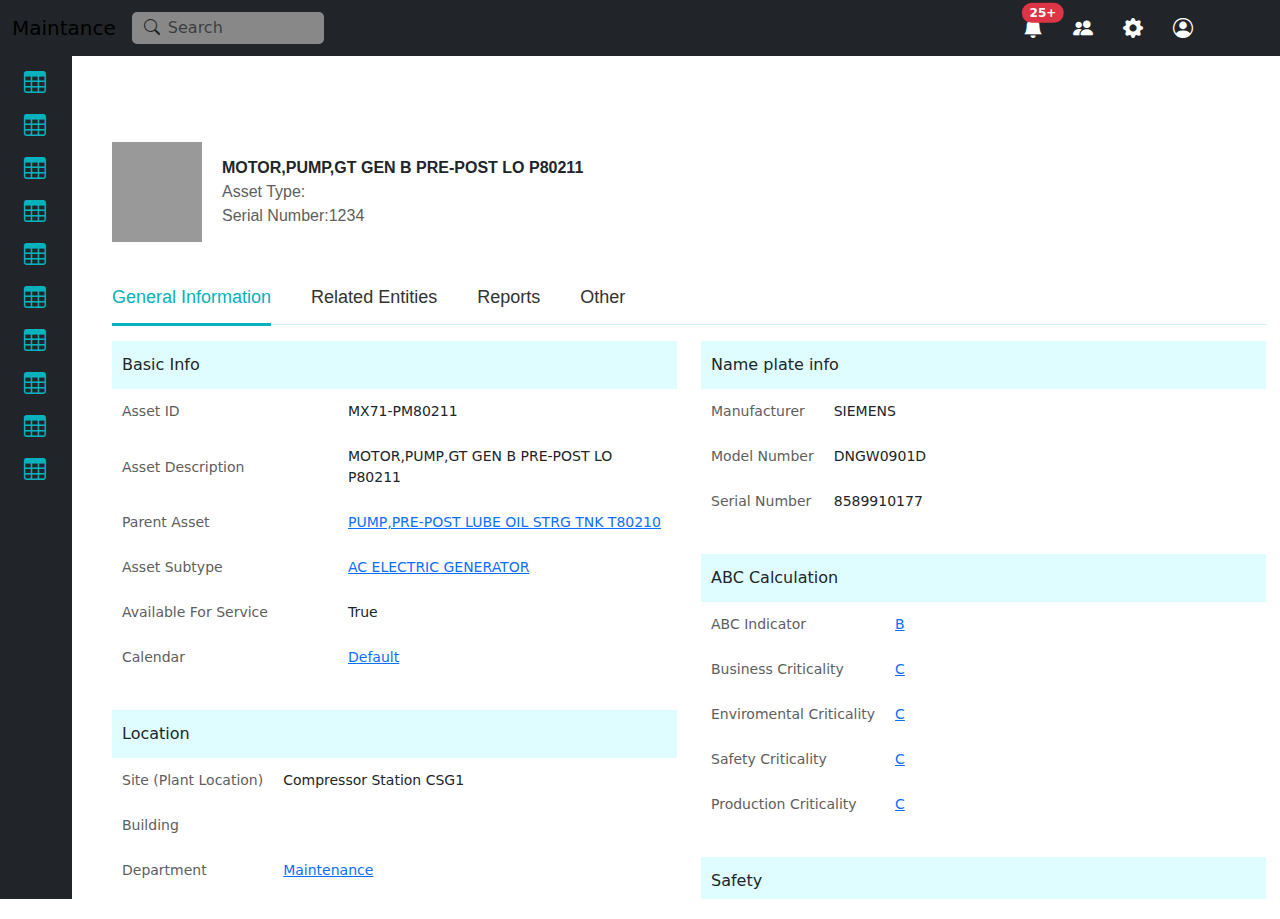
==== asset-detail.html @ 3fa6dbc5 "upload" ====
<!DOCTYPE html>
<html lang="en">

<head>
    <meta charset="UTF-8">
    <meta name="viewport" content="width=device-width, initial-scale=1.0">
    <title>Document</title>
    <link href="https://cdn.jsdelivr.net/npm/bootstrap@5.3.1/dist/css/bootstrap.min.css" rel="stylesheet"
        integrity="sha384-4bw+/aepP/YC94hEpVNVgiZdgIC5+VKNBQNGCHeKRQN+PtmoHDEXuppvnDJzQIu9" crossorigin="anonymous">
    <link rel="stylesheet" href="https://cdnjs.cloudflare.com/ajax/libs/twitter-bootstrap/5.3.0/css/bootstrap.min.css">
    <link rel="stylesheet" href="https://cdn.datatables.net/1.13.6/css/dataTables.bootstrap5.min.css">
    <link rel="stylesheet" href="https://cdn.jsdelivr.net/npm/bootstrap-icons@1.11.0/font/bootstrap-icons.css">
    <link rel="stylesheet" href="./css/style.css">
</head>

<body>
    <section id="topBar" class="topBar">
        <nav class="navbar navbar-expand-lg" style="background-color: #212529;">
            <div class="container-fluid">
                <a class="navbar-brand" href="/dashboard.html">Maintance</a>
                <button class="navbar-toggler" type="button" data-bs-toggle="collapse"
                    data-bs-target="#navbarSupportedContent" aria-controls="navbarSupportedContent"
                    aria-expanded="false" aria-label="Toggle navigation">
                    <span class="navbar-toggler-icon"></span>
                </button>
                <div class="collapse navbar-collapse" id="navbarSupportedContent">
                    <ul class="navbar-nav me-auto mb-2 mb-lg-0">
                        
                        <form class="searchForm" role="search">
                            <i class="bi bi-search"></i>
                            <input class="form-control me-2" type="search" placeholder="Search" aria-label="Search">
                        </form>
                    </ul>

                    <div class="d-flex user__menu">
                        <li class="nav-item dropdown">
                            <a class="nav-link dropdown" href="#" role="button" data-bs-toggle="dropdown"
                                aria-expanded="false">
                                <i class="bi bi-bell-fill"></i><span
                                    class="position-absolute top-0 start-100 translate-middle badge rounded-pill bg-danger">
                                    25+
                                    <span class="visually-hidden">unread messages</span>
                                </span>
                            </a>
                            <ul class="dropdown-menu">
                                <li><a class="dropdown-item" href="#">Action</a></li>
                                <li><a class="dropdown-item" href="#">action</a></li>
                                <li>
                                    <hr class="dropdown-divider">
                                </li>
                                <li><a class="dropdown-item" href="#">else here</a></li>
                            </ul>
                        </li>
                        <li class="nav-item dropdown">
                            <a class="nav-link dropdown" href="#" role="button" data-bs-toggle="dropdown"
                                aria-expanded="false">
                                <i class="bi bi-people-fill"></i>
                            </a>
                            <ul class="dropdown-menu">
                                <li><a class="dropdown-item" href="#">Action</a></li>
                                <li><a class="dropdown-item" href="#">action</a></li>
                                <li>
                                    <hr class="dropdown-divider">
                                </li>
                                <li><a class="dropdown-item" href="#">else here</a></li>
                            </ul>
                        </li>
                        <li class="nav-item dropdown">
                            <a class="nav-link dropdown" href="#" role="button" data-bs-toggle="dropdown"
                                aria-expanded="false">
                                <i class="bi bi-gear-fill"></i>
                            </a>
                            <ul class="dropdown-menu">
                                <li><a class="dropdown-item" href="#">Action</a></li>
                                <li><a class="dropdown-item" href="#">action</a></li>
                                <li>
                                    <hr class="dropdown-divider">
                                </li>
                                <li><a class="dropdown-item" href="#">else here</a></li>
                            </ul>
                        </li>
                        <li class="nav-item dropdown">
                            <a class="nav-link dropdown" href="#" role="button" data-bs-toggle="dropdown"
                                aria-expanded="false">
                                <i class="bi bi-person-circle"></i>
                            </a>
                            <ul class="dropdown-menu">
                                <li><a class="dropdown-item" href="#">Edit Profile</a></li>
                                <li><a class="dropdown-item" href="#">View Profile</a></li>
                                <li>
                                    <hr class="dropdown-divider">
                                </li>
                                <li><a class="dropdown-item" href="/index.html">LogOut</a></li>
                            </ul>
                        </li>
                    </div>
                </div>
            </div>
        </nav>
    </section>

    <section id="sideBar" class="sideBar" onmouseenter="expandSidebar()" onmouseleave="collapseSidebar()">
        <ul class="nav flex-column">
            <li class="nav-item">
                <i class="bi bi-table"></i>
                <a class="nav-link active" aria-current="page" href="/dashboard.html">Dashboard</a>
            </li>
            <li class="nav-item">
                <i class="bi bi-table"></i>
                <a class="nav-link" href="/assets.html">Assets</a>
            </li>
            <li class="nav-item">
                <i class="bi bi-table"></i>
                <a class="nav-link" href="#">Link</a>
            </li>
            <li class="nav-item">
                <i class="bi bi-table"></i>
                <a class="nav-link" href="#">Link</a>
            </li>
            <li class="nav-item">
                <i class="bi bi-table"></i>
                <a class="nav-link" href="#">Link</a>
            </li>
            <li class="nav-item">
                <i class="bi bi-table"></i>
                <a class="nav-link" href="#">Link</a>
            </li>
            <li class="nav-item">
                <i class="bi bi-table"></i>
                <a class="nav-link" href="#">Link</a>
            </li>
            <li class="nav-item">
                <i class="bi bi-table"></i>
                <a class="nav-link" href="#">Link</a>
            </li>
            <li class="nav-item">
                <i class="bi bi-table"></i>
                <a class="nav-link" href="#">Link</a>
            </li>
            <li class="nav-item">
                <i class="bi bi-table"></i>
                <a class="nav-link disabled" aria-disabled="true">Disabled</a>
            </li>
        </ul>
    </section>

    <section id="content" class="content__body">
        <div class="container-fluid datails">
            <div class="breadcrumb__container">
                <nav aria-label="breadcrumb">
                    <ol class="breadcrumb" id="breadcrumbs"></ol>
                </nav>
            </div>
    
            <div class="item__detail__header">
                <div class="row">
                    <div class="item__Info">
                        <div class="item__img">
                            <img src="" alt="">
                        </div>
                        <div class="item__description__info">
                            <div class="assets__description">
                                <div class="label__widget">MOTOR,PUMP,GT GEN B PRE-POST LO P80211</div>
                            </div>
                            <div class="assets__assettype">
                                <span class="subtitle__label">Asset Type:</span>
                                <div class="subtitle__value">
                                    <div class="label__widget"></div>
                                </div>
                            </div>
                            <div class="assets__serialnumber">
                                <span class="number-label">Serial Number:</span>
                                <div class="number__value">
                                    <div class="label-widget">1234</div>
                                </div>
                            </div>
                        </div>
                    </div>
                </div>
            </div>
    
            <div class="details__menu">
                <ul class="nav nav-pills mb-3">
                    <li><a class="nav-link active" data-bs-toggle="pill" href="#GeneralInformation">General Information</a></li>
                    <li><a class="nav-link" data-bs-toggle="pill" href="#RelatedEntities">Related Entities</a></li>
                    <li><a class="nav-link" data-bs-toggle="pill" href="#Reports">Reports</a></li>
                    <li><a class="nav-link" data-bs-toggle="pill" href="#Other">Other</a></li>
                </ul>
    
    
                <div class="tab-content">
                    <div class="tab-pane fade show active" id="GeneralInformation">
                        <div class="row generalInfo__container">
                            <div class="col-sm-6">
                                <div class="item__title">Basic Info</div>
                                <table class="generalInfo__table">
                                    <tbody>
                                        <tr class="aasset__ID">
                                            <td class="only-label">Asset ID</td>
                                            <td class="only-value">
                                                <div class="label-widget">MX71-PM80211</div>
                                            </td>
                                        </tr>
                                        <tr class="asset-Description">
                                            <td class="only-label">Asset Description</td>
                                            <td class="only-value">
                                                <div class="label-widget">MOTOR,PUMP,GT GEN B PRE-POST LO P80211</div>
                                            </td>
                                        </tr>
                                        <tr class="parent-asset">
                                            <td class="only-label">Parent Asset</td>
                                            <td class="only-value">
                                                <a href="#" class="link-item" query="[object Object]">
                                                    <div class="label-widget">PUMP,PRE-POST LUBE OIL STRG TNK T80210
                                                    </div>
                                                </a>
                                            </td>
                                        </tr>
                                        <tr class="asset-subtype">
                                            <td class="only-label">Asset Subtype</td>
                                            <td class="only-value">
                                                <a href="#" class="link-item" query="[object Object]">
                                                    <div class="label-widget">AC ELECTRIC GENERATOR</div>
                                                </a>
                                            </td>
                                        </tr>
                                        <tr class="Available__For__Service">
                                            <td class="only-label">Available For Service</td>
                                            <td class="only-value">
                                                <div class="label-widget">True</div>
                                            </td>
                                        </tr>
                                        <tr class="Calendar">
                                            <td class="only-label">Calendar</td>
                                            <td class="only-value">
                                                <a class="x-link-calendar" href="#">
                                                    <div class="label-widget">Default</div>
                                                </a>
                                            </td>
                                        </tr>
                                    </tbody>
                                </table>
    
                                <div class="item__title">Location</div>
                                <table class="generalInfo__table">
                                    <tbody>
                                        <tr class="plant-Location">
                                            <td class="only-label">Site (Plant Location)</td>
                                            <td class="only-value">
                                                <div class="label-widget">Compressor Station CSG1</div>
                                            </td>
                                        </tr>
                                        <tr class="Building">
                                            <td class="only-label">Building</td>
                                            <td class="only-value">
                                                <div class="label-widget empty-label"></div>
                                            </td>
                                        </tr>
                                        <tr class="Department">
                                            <td class="only-label">Department</td>
                                            <td class="only-value">
                                                <a href="#" class="link-item" query="[object Object]">
                                                    <div class="label-widget">Maintenance</div>
                                                </a>
                                            </td>
                                        </tr>
                                        <tr class="Cost-Center">
                                            <td class="only-label">Cost Center</td>
                                            <td class="only-value">
                                                <div class="label-widget">10SCPOG071</div>
                                            </td>
                                        </tr>
                                    </tbody>
                                </table>
                            </div>
    
                            <div class="col-sm-6">
                                <div class="item__title">Name plate info</div>
                                <table class="generalInfo__table">
                                    <tbody>
                                        <tr class="Manufacturer">
                                            <td class="only-label">Manufacturer</td>
                                            <td class="only-value">
                                                <div class="label-widget">SIEMENS</div>
                                            </td>
                                        </tr>
                                        <tr class="Model-Number">
                                            <td class="only-label">Model Number</td>
                                            <td class="only-value">
                                                <div class="label-widget">DNGW0901D</div>
                                            </td>
                                        </tr>
                                        <tr class="Serial-Number">
                                            <td class="only-label">Serial Number</td>
                                            <td class="only-value">
                                                <div class="label-widget">8589910177</div>
                                            </td>
                                        </tr>
                                    </tbody>
                                </table>
    
                                <div class="item__title">ABC Calculation</div>
                                <table class="generalInfo__table">
                                    <tbody>
                                        <tr class="ABC-Indicator">
                                            <td class="only-label">ABC Indicator</td>
                                            <td class="only-value"><a href="#" class="link-item" query="[object Object]">
                                                    <div class="label-widget">B</div>
                                                </a>
                                            </td>
                                        </tr>
                                        <tr class="Business-Criticality">
                                            <td class="only-label">Business Criticality</td>
                                            <td class="only-value"><a href="#" class="link-item" query="[object Object]">
                                                    <div class="label-widget">C</div>
                                                </a>
                                            </td>
                                        </tr>
                                        <tr class="Enviromental-Criticality">
                                            <td class="only-label">Enviromental Criticality
                                            </td>
                                            <td class="only-value"><a href="#" class="link-item" query="[object Object]">
                                                    <div class="label-widget">C</div>
                                                </a>
                                            </td>
                                        </tr>
                                        <tr class="Safety-Criticality">
                                            <td class="only-label">Safety Criticality</td>
                                            <td class="only-value"><a href="#" class="link-item" query="[object Object]">
                                                    <div class="label-widget">C</div>
                                                </a>
                                            </td>
                                        </tr>
                                        <tr class="Production-Criticality">
                                            <td class="only-label">Production Criticality
                                            </td>
                                            <td class="only-value"><a href="#" class="link-item" query="[object Object]">
                                                    <div class="label-widget">C</div>
                                                </a>
                                            </td>
                                        </tr>
                                    </tbody>
                                </table>
    
                                <div class="item__title">Safety</div>
                                <table class="generalInfo__table">
                                    <tbody>
                                        <tr class="SRD-flag">
                                            <td class="only-label">SRD flag</td>
                                            <td class="only-value">
                                                <a href="#" class="link-item" query="[object Object]">
                                                    <div class="label-widget">No</div>
                                                </a>
                                            </td>
                                        </tr>
                                        <tr class="Safety-Critical Equipment">
                                            <td class="only-label">Safety Critical Equipment
                                            </td>
                                            <td class="only-value">
                                                <a href="#" class="link-item" query="[object Object]">
                                                    <div class="label-widget">No</div>
                                                </a>
                                            </td>
                                        </tr>
                                        <tr class="EX/ATEX">
                                            <td class="only-label">EX/ATEX</td>
                                            <td class="only-value">
                                                <a href="#" class="link-item" query="[object Object]">
                                                    <div class="label-widget">Yes</div>
                                                </a>
                                            </td>
                                        </tr>
                                    </tbody>
                                </table>
                            </div>
                        </div>
                    </div><!-- End GeneralInformation Content -->
    
                    <div class="tab-pane fade show" id="RelatedEntities">
                        <ul class="nav nav-pills2 mb-3">
                            <li><a class="nav-link-sub active" data-bs-toggle="pill" href="#AssetMeters">Asset Meters <span class="badge">25</span></a></li>
                            <li><a class="nav-link-sub" data-bs-toggle="pill" href="#AssetMeterReadings">Asset Meter Readings</a></li>
                            <li><a class="nav-link-sub" data-bs-toggle="pill" href="#AssetParts">Asset Parts<span class="badge">7</span></a></li>
                        </ul>
                    </div><!-- End RelatedEntities Content -->
    
                    <div class="tab-pane fade show" id="Reports">
                        <ul class="nav nav-pills2 mb-3">
                            <li><a class="nav-link-sub active" data-bs-toggle="pill" href="#AllAssetWorkOrders">(Assets) All Asset Work Orders</a></li>
                            <li><a class="nav-link-sub" data-bs-toggle="pill" href="#ScheduledWorkOrders">(Assets) Scheduled Work Orders</a></li>
                            <li><a class="nav-link-sub" data-bs-toggle="pill" href="#AllChildAssets">All Child Assets</a></li>
                        </ul>
                    </div><!-- End Reports Content -->
    
                    <div class="tab-pane fade show" id="Other">
                        <ul class="nav nav-pills2 mb-3">
                            <li><a class="nav-link-sub active" data-bs-toggle="pill" href="#Map">Map</a></li>
                            <li><a class="nav-link-sub active" data-bs-toggle="pill" href="#Documents">Documents</a></li>
                            <li><a class="nav-link-sub active" data-bs-toggle="pill" href="#Comments">Comments<span class="badge">0</span></a></li>
                            <li><a class="nav-link-sub" data-bs-toggle="pill" href="#AuditTrail">Audit Trail</a></li>
                        </ul>
                    </div><!-- End Other Content -->
                </div>
            </div>
        </div>
        
    </section>

    <script src="https://cdn.jsdelivr.net/npm/bootstrap@5.3.1/dist/js/bootstrap.bundle.min.js"
        integrity="sha384-HwwvtgBNo3bZJJLYd8oVXjrBZt8cqVSpeBNS5n7C8IVInixGAoxmnlMuBnhbgrkm"
        crossorigin="anonymous"></script>

    <script src="https://code.jquery.com/jquery-3.7.0.js"></script>
    <script src="https://cdn.datatables.net/1.13.6/js/jquery.dataTables.min.js"></script>
    <script src="https://cdn.datatables.net/1.13.6/js/dataTables.bootstrap5.min.js"></script>
    <script src="https://cdn.datatables.net/scroller/2.0.6/js/dataTables.scroller.min.js"></script>
    <!-- <script src="./js/dataFill.js"></script> -->
    <script src="./js/app.js"></script>
</body>

</html>
---- css/style.css ----
html,
body {
  padding: 0;
  margin: 0;
  height: 100vh;
  overflow-y: hidden; }

.breadcrumb__container {
  height: 36px;
  background: #fff;
  position: sticky;
  top: 0;
  z-index: 1; }

.breadcrumb-item.active {
  color: #06b2bb; }

.sideBar {
  width: 280px;
  height: calc(100vh - 57px);
  background-color: #212529;
  position: fixed;
  top: 56px;
  left: 0;
  bottom: 0;
  z-index: 99; }
  .sideBar:not(.show) {
    width: 4.5rem;
    overflow: hidden;
    transition: width 0.3s ease; }
    .sideBar:not(.show) .bi {
      margin-top: 10px; }
    .sideBar:not(.show) .nav-link {
      display: none; }
  .sideBar .nav .nav-item {
    display: flex;
    align-items: center; }
    .sideBar .nav .nav-item .bi {
      font-size: 22px;
      color: #06b2bb;
      margin-left: 1.5rem; }
    .sideBar .nav .nav-item .nav-link {
      color: #fff;
      font-size: 20px; }

.content__body {
  margin-left: 5rem;
  margin-top: 56px;
  padding: 20px 2px 20px 20px; }

.datails {
  max-height: calc(100vh - 57px - 20px);
  overflow-x: auto;
  overflow-y: auto; }

.table__container {
  max-width: calc(100vw - 5rem);
  max-height: calc(100vh - 57px - 90px);
  overflow-x: auto;
  overflow-y: auto; }
  .table__container .header__title,
  .table__container .header__filter {
    position: sticky;
    top: 0;
    z-index: 1; }

#assets tr {
  background: #fff; }
  #assets tr:hover {
    background: #888; }

#topBar {
  position: fixed;
  top: 0;
  left: 0;
  right: 0;
  z-index: 999; }

.item__detail__header {
  display: flex;
  margin: 30px 0;
  font-family: "Source Sans Pro", sans-serif; }
  .item__detail__header .item__Info {
    display: flex;
    align-items: center; }
    .item__detail__header .item__Info .item__img {
      width: 90px;
      height: 100px;
      background-color: #999; }
  .item__detail__header .item__description__info {
    margin-left: 20px; }
    .item__detail__header .item__description__info .assets__description {
      font-weight: 800; }
    .item__detail__header .item__description__info .assets__assettype {
      color: #5e5e5e; }
    .item__detail__header .item__description__info .assets__serialnumber {
      display: flex;
      color: #5e5e5e; }

.details__menu .nav-pills {
  border-bottom: 1px solid rgba(6, 178, 187, 0.2); }
.details__menu .nav-pills li + li {
  margin-left: 40px; }
.details__menu .nav-pills2 li + li {
  margin-left: 80px; }
.details__menu .nav-link {
  background: none;
  font-size: 18px;
  font-weight: 400;
  color: #333333;
  padding: 12px 0;
  margin-bottom: -2px;
  border-radius: 0;
  font-family: "Poppins", sans-serif; }
.details__menu .nav-link.active {
  color: #06b2bb;
  background: none;
  border-bottom: 3px solid #06b2bb; }
.details__menu .nav-pills2 {
  margin-left: 70px; }
  .details__menu .nav-pills2 .nav-link-sub {
    text-decoration: none;
    background: none;
    font-size: 16px;
    font-weight: 400;
    color: #5e5e5e;
    padding: 12px 0;
    border-radius: 0;
    font-family: "Poppins", sans-serif; }
    .details__menu .nav-pills2 .nav-link-sub .badge {
      margin-left: 5px;
      background-color: #06b2bb; }
.details__menu .generalInfo__container {
  outline: none !important; }
  .details__menu .generalInfo__container .item__title {
    background: #dffdff;
    padding: 12px 10px;
    font-size: 16px; }
  .details__menu .generalInfo__container .generalInfo__table {
    outline: none !important;
    margin-bottom: 30px; }
    .details__menu .generalInfo__container .generalInfo__table td {
      padding: 12px 10px;
      font-size: 14px; }
    .details__menu .generalInfo__container .generalInfo__table .only-label {
      width: 40%;
      color: #5e5e5e; }

.searchForm {
  display: flex;
  align-items: center;
  width: 200px; }
  .searchForm .bi {
    font-size: 16px;
    background: #888888;
    padding: 4px 0 4px 12px;
    font-weight: 400px;
    color: #212529;
    border-radius: 5px 0px 0px 5px;
    border: none; }
  .searchForm .form-control {
    padding: 4px 12px 4px 8px;
    background-clip: none;
    background: #888888;
    border-radius: 0 5px 5px 0;
    border: none;
    outline: none;
    box-shadow: none; }

.user__menu {
  list-style: none;
  text-decoration: none;
  margin-right: 75px;
  color: #fff; }
  .user__menu .bi {
    font-size: 20px;
    margin-left: 30px; }
  .user__menu::before {
    display: inline-block;
    font-family: bootstrap-icons !important;
    font-style: normal;
    font-weight: normal !important;
    font-variant: normal;
    text-transform: none;
    line-height: 1;
    vertical-align: -0.125em;
    -webkit-font-smoothing: antialiased;
    -moz-osx-font-smoothing: grayscale; }

/*# sourceMappingURL=style.css.map */
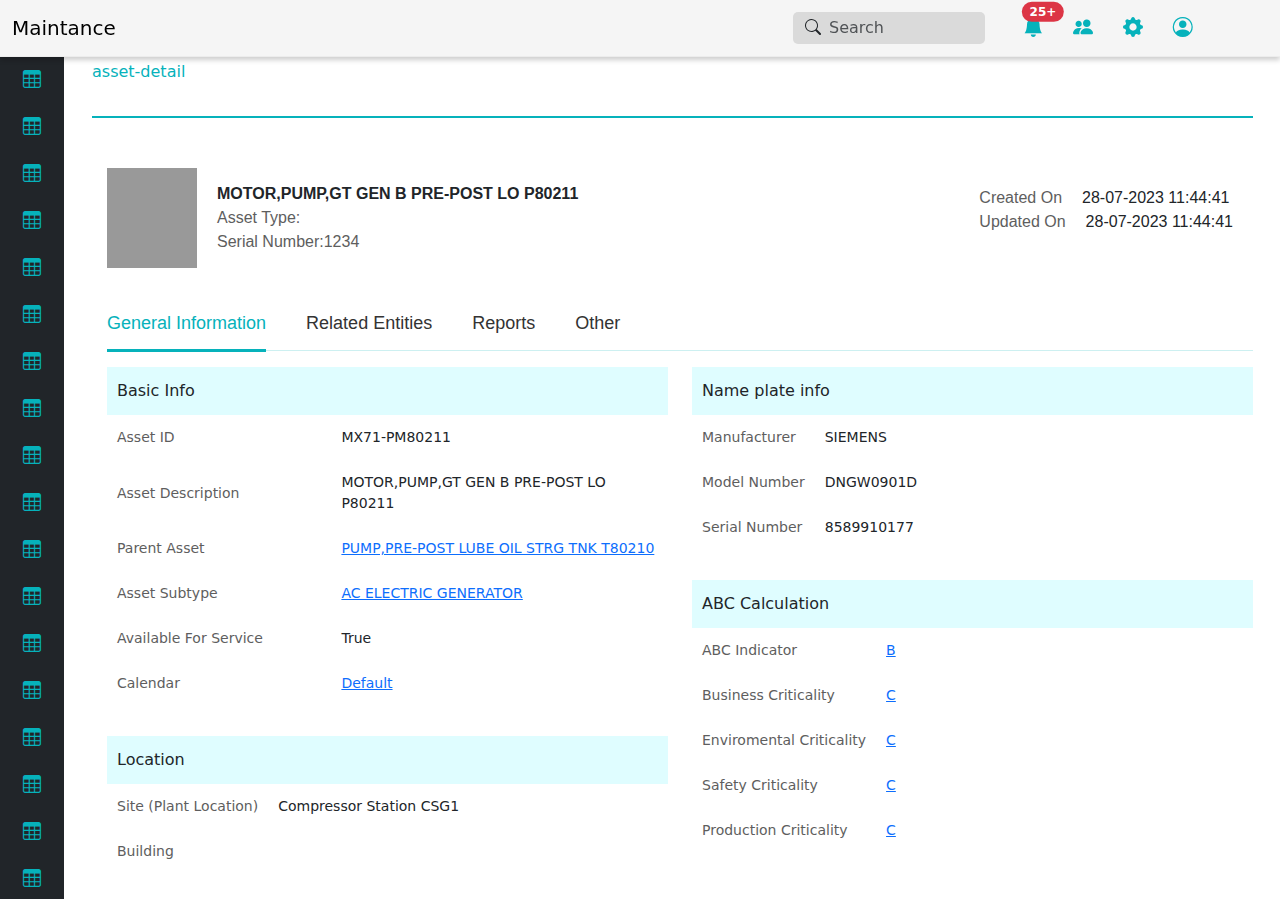
==== commit 514f9f8a: "update 01" ====
--- a/asset-detail.html
+++ b/asset-detail.html
@@ -15,7 +15,7 @@
 
 <body>
     <section id="topBar" class="topBar">
-        <nav class="navbar navbar-expand-lg" style="background-color: #212529;">
+        <nav class="navbar navbar-expand-lg" >
             <div class="container-fluid">
                 <a class="navbar-brand" href="/dashboard.html">Maintance</a>
                 <button class="navbar-toggler" type="button" data-bs-toggle="collapse"
@@ -26,13 +26,15 @@
                 <div class="collapse navbar-collapse" id="navbarSupportedContent">
                     <ul class="navbar-nav me-auto mb-2 mb-lg-0">
                         
-                        <form class="searchForm" role="search">
-                            <i class="bi bi-search"></i>
-                            <input class="form-control me-2" type="search" placeholder="Search" aria-label="Search">
-                        </form>
                     </ul>
 
                     <div class="d-flex user__menu">
+                        <li>
+                            <form class="searchForm" role="search">
+                                <i class="bi-search"></i>
+                                <input class="form-control me-2" type="search" placeholder="Search" aria-label="Search">
+                            </form>
+                        </li>
                         <li class="nav-item dropdown">
                             <a class="nav-link dropdown" href="#" role="button" data-bs-toggle="dropdown"
                                 aria-expanded="false">
@@ -107,39 +109,75 @@
             </li>
             <li class="nav-item">
                 <i class="bi bi-table"></i>
+                <a class="nav-link" href="#">Reports</a>
+            </li>
+            <li class="nav-item">
+                <i class="bi bi-table"></i>
+                <a class="nav-link" href="#">Sheduler</a>
+            </li>
+            <li class="nav-item">
+                <i class="bi bi-table"></i>
+                <a class="nav-link" href="#">Aproval Groups</a>
+            </li>
+            <li class="nav-item">
+                <i class="bi bi-table"></i>
                 <a class="nav-link" href="/assets.html">Assets</a>
             </li>
             <li class="nav-item">
                 <i class="bi bi-table"></i>
-                <a class="nav-link" href="#">Link</a>
-            </li>
-            <li class="nav-item">
-                <i class="bi bi-table"></i>
-                <a class="nav-link" href="#">Link</a>
-            </li>
-            <li class="nav-item">
-                <i class="bi bi-table"></i>
-                <a class="nav-link" href="#">Link</a>
-            </li>
-            <li class="nav-item">
-                <i class="bi bi-table"></i>
-                <a class="nav-link" href="#">Link</a>
-            </li>
-            <li class="nav-item">
-                <i class="bi bi-table"></i>
-                <a class="nav-link" href="#">Link</a>
-            </li>
-            <li class="nav-item">
-                <i class="bi bi-table"></i>
-                <a class="nav-link" href="#">Link</a>
-            </li>
-            <li class="nav-item">
-                <i class="bi bi-table"></i>
-                <a class="nav-link" href="#">Link</a>
-            </li>
-            <li class="nav-item">
-                <i class="bi bi-table"></i>
-                <a class="nav-link disabled" aria-disabled="true">Disabled</a>
+                <a class="nav-link" href="#">Assigments</a>
+            </li>
+            <li class="nav-item">
+                <i class="bi bi-table"></i>
+                <a class="nav-link" href="#">Contacts</a>
+            </li>
+            <li class="nav-item">
+                <i class="bi bi-table"></i>
+                <a class="nav-link" href="#">Interactive Plans</a>
+            </li>
+            <li class="nav-item">
+                <i class="bi bi-table"></i>
+                <a class="nav-link" href="#">PR Requisitions</a>
+            </li>
+            <li class="nav-item">
+                <i class="bi bi-table"></i>
+                <a class="nav-link" href="#">Parts</a>
+            </li>
+            <li class="nav-item">
+                <i class="bi bi-table"></i>
+                <a class="nav-link" href="/assets.html">Projects</a>
+            </li>
+            <li class="nav-item">
+                <i class="bi bi-table"></i>
+                <a class="nav-link" href="/assets.html">Po Purchase Orders</a>
+            </li>
+            <li class="nav-item">
+                <i class="bi bi-table"></i>
+                <a class="nav-link" href="/assets.html">Shipping Addresses</a>
+            </li>
+            <li class="nav-item">
+                <i class="bi bi-table"></i>
+                <a class="nav-link" href="/assets.html">PM Plans</a>
+            </li>
+            <li class="nav-item">
+                <i class="bi bi-table"></i>
+                <a class="nav-link" href="/assets.html">Supplier</a>
+            </li>
+            <li class="nav-item">
+                <i class="bi bi-table"></i>
+                <a class="nav-link" href="/assets.html">Tax Rates</a>
+            </li>
+            <li class="nav-item">
+                <i class="bi bi-table"></i>
+                <a class="nav-link" href="/assets.html">Work Orders</a>
+            </li>
+            <li class="nav-item">
+                <i class="bi bi-table"></i>
+                <a class="nav-link" href="/assets.html">Work Order Requests</a>
+            </li>
+            <li class="nav-item">
+                <i class="bi bi-table"></i>
+                <a class="nav-link" href="/library.html">Task Library</a>
             </li>
         </ul>
     </section>
@@ -151,259 +189,304 @@
                     <ol class="breadcrumb" id="breadcrumbs"></ol>
                 </nav>
             </div>
-    
-            <div class="item__detail__header">
-                <div class="row">
-                    <div class="item__Info">
-                        <div class="item__img">
-                            <img src="" alt="">
-                        </div>
-                        <div class="item__description__info">
-                            <div class="assets__description">
-                                <div class="label__widget">MOTOR,PUMP,GT GEN B PRE-POST LO P80211</div>
-                            </div>
-                            <div class="assets__assettype">
-                                <span class="subtitle__label">Asset Type:</span>
-                                <div class="subtitle__value">
-                                    <div class="label__widget"></div>
+
+            <div class="list__container">
+                <div class="datails__container">
+                    <div class="item__detail__header">
+                            <div class="item__Info">
+                                <div class="item__description__info">
+                                    <div class="item__img">
+                                        <img src="" alt="">
+                                    </div>
+                                    <div class="item__description__title">
+                                        <div class="assets__description">
+                                            <div class="label__widget">MOTOR,PUMP,GT GEN B PRE-POST LO P80211</div>
+                                        </div>
+                                        <div class="assets__assettype">
+                                            <span class="subtitle__label">Asset Type:</span>
+                                            <div class="subtitle__value">
+                                                <div class="label__widget"></div>
+                                            </div>
+                                        </div>
+                                        <div class="assets__serialnumber">
+                                            <span class="number-label">Serial Number:</span>
+                                            <div class="number__value">
+                                                <div class="label-widget">1234</div>
+                                            </div>
+                                        </div>
+                                    </div>
+                                </div>
+                                <div class="item__Date">
+                                    <ul class="item__Date__list">
+                                        <li class="createdOn">
+                                            <div class="txt__label">Created On</div>
+                                            <div class="txt__value">
+                                                <div class="created__Date">
+                                                    28-07-2023 11:44:41
+                                                </div>
+                                            </div>
+                                        </li>
+                                        <li class="updatedOn">
+                                            <div class="txt__label">Updated On</div>
+                                            <div class="txt__value">
+                                                <div class="created__Date">
+                                                    28-07-2023 11:44:41
+                                                </div>
+                                            </div>
+                                        </li>
+                                    </ul>
                                 </div>
                             </div>
-                            <div class="assets__serialnumber">
-                                <span class="number-label">Serial Number:</span>
-                                <div class="number__value">
-                                    <div class="label-widget">1234</div>
+                        
+                    </div>
+
+                    <div class="details__menu">
+                        <ul class="nav nav-pills mb-3">
+                            <li><a class="nav-link active" data-bs-toggle="pill" href="#GeneralInformation">General
+                                    Information</a></li>
+                            <li><a class="nav-link" data-bs-toggle="pill" href="#RelatedEntities">Related Entities</a>
+                            </li>
+                            <li><a class="nav-link" data-bs-toggle="pill" href="#Reports">Reports</a></li>
+                            <li><a class="nav-link" data-bs-toggle="pill" href="#Other">Other</a></li>
+                        </ul>
+
+
+                        <div class="tab-content">
+                            <div class="tab-pane fade show active" id="GeneralInformation">
+                                <div class="row generalInfo__container">
+                                    <div class="col-sm-6">
+                                        <div class="item__title">Basic Info</div>
+                                        <table class="generalInfo__table">
+                                            <tbody>
+                                                <tr class="aasset__ID">
+                                                    <td class="only-label">Asset ID</td>
+                                                    <td class="only-value">
+                                                        <div class="label-widget">MX71-PM80211</div>
+                                                    </td>
+                                                </tr>
+                                                <tr class="asset-Description">
+                                                    <td class="only-label">Asset Description</td>
+                                                    <td class="only-value">
+                                                        <div class="label-widget">MOTOR,PUMP,GT GEN B PRE-POST LO P80211
+                                                        </div>
+                                                    </td>
+                                                </tr>
+                                                <tr class="parent-asset">
+                                                    <td class="only-label">Parent Asset</td>
+                                                    <td class="only-value">
+                                                        <a href="#" class="link-item" query="[object Object]">
+                                                            <div class="label-widget">PUMP,PRE-POST LUBE OIL STRG TNK
+                                                                T80210
+                                                            </div>
+                                                        </a>
+                                                    </td>
+                                                </tr>
+                                                <tr class="asset-subtype">
+                                                    <td class="only-label">Asset Subtype</td>
+                                                    <td class="only-value">
+                                                        <a href="#" class="link-item" query="[object Object]">
+                                                            <div class="label-widget">AC ELECTRIC GENERATOR</div>
+                                                        </a>
+                                                    </td>
+                                                </tr>
+                                                <tr class="Available__For__Service">
+                                                    <td class="only-label">Available For Service</td>
+                                                    <td class="only-value">
+                                                        <div class="label-widget">True</div>
+                                                    </td>
+                                                </tr>
+                                                <tr class="Calendar">
+                                                    <td class="only-label">Calendar</td>
+                                                    <td class="only-value">
+                                                        <a class="x-link-calendar" href="#">
+                                                            <div class="label-widget">Default</div>
+                                                        </a>
+                                                    </td>
+                                                </tr>
+                                            </tbody>
+                                        </table>
+
+                                        <div class="item__title">Location</div>
+                                        <table class="generalInfo__table">
+                                            <tbody>
+                                                <tr class="plant-Location">
+                                                    <td class="only-label">Site (Plant Location)</td>
+                                                    <td class="only-value">
+                                                        <div class="label-widget">Compressor Station CSG1</div>
+                                                    </td>
+                                                </tr>
+                                                <tr class="Building">
+                                                    <td class="only-label">Building</td>
+                                                    <td class="only-value">
+                                                        <div class="label-widget empty-label"></div>
+                                                    </td>
+                                                </tr>
+                                                <tr class="Department">
+                                                    <td class="only-label">Department</td>
+                                                    <td class="only-value">
+                                                        <a href="#" class="link-item" query="[object Object]">
+                                                            <div class="label-widget">Maintenance</div>
+                                                        </a>
+                                                    </td>
+                                                </tr>
+                                                <tr class="Cost-Center">
+                                                    <td class="only-label">Cost Center</td>
+                                                    <td class="only-value">
+                                                        <div class="label-widget">10SCPOG071</div>
+                                                    </td>
+                                                </tr>
+                                            </tbody>
+                                        </table>
+                                    </div>
+
+                                    <div class="col-sm-6">
+                                        <div class="item__title">Name plate info</div>
+                                        <table class="generalInfo__table">
+                                            <tbody>
+                                                <tr class="Manufacturer">
+                                                    <td class="only-label">Manufacturer</td>
+                                                    <td class="only-value">
+                                                        <div class="label-widget">SIEMENS</div>
+                                                    </td>
+                                                </tr>
+                                                <tr class="Model-Number">
+                                                    <td class="only-label">Model Number</td>
+                                                    <td class="only-value">
+                                                        <div class="label-widget">DNGW0901D</div>
+                                                    </td>
+                                                </tr>
+                                                <tr class="Serial-Number">
+                                                    <td class="only-label">Serial Number</td>
+                                                    <td class="only-value">
+                                                        <div class="label-widget">8589910177</div>
+                                                    </td>
+                                                </tr>
+                                            </tbody>
+                                        </table>
+
+                                        <div class="item__title">ABC Calculation</div>
+                                        <table class="generalInfo__table">
+                                            <tbody>
+                                                <tr class="ABC-Indicator">
+                                                    <td class="only-label">ABC Indicator</td>
+                                                    <td class="only-value"><a href="#" class="link-item"
+                                                            query="[object Object]">
+                                                            <div class="label-widget">B</div>
+                                                        </a>
+                                                    </td>
+                                                </tr>
+                                                <tr class="Business-Criticality">
+                                                    <td class="only-label">Business Criticality</td>
+                                                    <td class="only-value"><a href="#" class="link-item"
+                                                            query="[object Object]">
+                                                            <div class="label-widget">C</div>
+                                                        </a>
+                                                    </td>
+                                                </tr>
+                                                <tr class="Enviromental-Criticality">
+                                                    <td class="only-label">Enviromental Criticality
+                                                    </td>
+                                                    <td class="only-value"><a href="#" class="link-item"
+                                                            query="[object Object]">
+                                                            <div class="label-widget">C</div>
+                                                        </a>
+                                                    </td>
+                                                </tr>
+                                                <tr class="Safety-Criticality">
+                                                    <td class="only-label">Safety Criticality</td>
+                                                    <td class="only-value"><a href="#" class="link-item"
+                                                            query="[object Object]">
+                                                            <div class="label-widget">C</div>
+                                                        </a>
+                                                    </td>
+                                                </tr>
+                                                <tr class="Production-Criticality">
+                                                    <td class="only-label">Production Criticality
+                                                    </td>
+                                                    <td class="only-value"><a href="#" class="link-item"
+                                                            query="[object Object]">
+                                                            <div class="label-widget">C</div>
+                                                        </a>
+                                                    </td>
+                                                </tr>
+                                            </tbody>
+                                        </table>
+
+                                        <div class="item__title">Safety</div>
+                                        <table class="generalInfo__table">
+                                            <tbody>
+                                                <tr class="SRD-flag">
+                                                    <td class="only-label">SRD flag</td>
+                                                    <td class="only-value">
+                                                        <a href="#" class="link-item" query="[object Object]">
+                                                            <div class="label-widget">No</div>
+                                                        </a>
+                                                    </td>
+                                                </tr>
+                                                <tr class="Safety-Critical Equipment">
+                                                    <td class="only-label">Safety Critical Equipment
+                                                    </td>
+                                                    <td class="only-value">
+                                                        <a href="#" class="link-item" query="[object Object]">
+                                                            <div class="label-widget">No</div>
+                                                        </a>
+                                                    </td>
+                                                </tr>
+                                                <tr class="EX/ATEX">
+                                                    <td class="only-label">EX/ATEX</td>
+                                                    <td class="only-value">
+                                                        <a href="#" class="link-item" query="[object Object]">
+                                                            <div class="label-widget">Yes</div>
+                                                        </a>
+                                                    </td>
+                                                </tr>
+                                            </tbody>
+                                        </table>
+                                    </div>
                                 </div>
-                            </div>
+                            </div><!-- End GeneralInformation Content -->
+
+                            <div class="tab-pane fade show" id="RelatedEntities">
+                                <ul class="nav nav-pills2 mb-3">
+                                    <li><a class="nav-link-sub active" data-bs-toggle="pill" href="#AssetMeters">Asset
+                                            Meters <span class="badge">25</span></a></li>
+                                    <li><a class="nav-link-sub" data-bs-toggle="pill" href="#AssetMeterReadings">Asset
+                                            Meter Readings</a></li>
+                                    <li><a class="nav-link-sub" data-bs-toggle="pill" href="#AssetParts">Asset
+                                            Parts<span class="badge">7</span></a></li>
+                                </ul>
+                            </div><!-- End RelatedEntities Content -->
+
+                            <div class="tab-pane fade show" id="Reports">
+                                <ul class="nav nav-pills2 mb-3">
+                                    <li><a class="nav-link-sub active" data-bs-toggle="pill"
+                                            href="#AllAssetWorkOrders">(Assets) All Asset Work Orders</a></li>
+                                    <li><a class="nav-link-sub" data-bs-toggle="pill"
+                                            href="#ScheduledWorkOrders">(Assets) Scheduled Work Orders</a></li>
+                                    <li><a class="nav-link-sub" data-bs-toggle="pill" href="#AllChildAssets">All Child
+                                            Assets</a></li>
+                                </ul>
+                            </div><!-- End Reports Content -->
+
+                            <div class="tab-pane fade show" id="Other">
+                                <ul class="nav nav-pills2 mb-3">
+                                    <li><a class="nav-link-sub active" data-bs-toggle="pill" href="#Map">Map</a></li>
+                                    <li><a class="nav-link-sub" data-bs-toggle="pill"
+                                            href="#Documents">Documents</a></li>
+                                    <li><a class="nav-link-sub" data-bs-toggle="pill"
+                                            href="#Comments">Comments<span class="badge">0</span></a></li>
+                                    <li><a class="nav-link-sub" data-bs-toggle="pill" href="#AuditTrail">Audit Trail</a>
+                                    </li>
+                                </ul>
+                            </div><!-- End Other Content -->
                         </div>
                     </div>
                 </div>
+
             </div>
-    
-            <div class="details__menu">
-                <ul class="nav nav-pills mb-3">
-                    <li><a class="nav-link active" data-bs-toggle="pill" href="#GeneralInformation">General Information</a></li>
-                    <li><a class="nav-link" data-bs-toggle="pill" href="#RelatedEntities">Related Entities</a></li>
-                    <li><a class="nav-link" data-bs-toggle="pill" href="#Reports">Reports</a></li>
-                    <li><a class="nav-link" data-bs-toggle="pill" href="#Other">Other</a></li>
-                </ul>
-    
-    
-                <div class="tab-content">
-                    <div class="tab-pane fade show active" id="GeneralInformation">
-                        <div class="row generalInfo__container">
-                            <div class="col-sm-6">
-                                <div class="item__title">Basic Info</div>
-                                <table class="generalInfo__table">
-                                    <tbody>
-                                        <tr class="aasset__ID">
-                                            <td class="only-label">Asset ID</td>
-                                            <td class="only-value">
-                                                <div class="label-widget">MX71-PM80211</div>
-                                            </td>
-                                        </tr>
-                                        <tr class="asset-Description">
-                                            <td class="only-label">Asset Description</td>
-                                            <td class="only-value">
-                                                <div class="label-widget">MOTOR,PUMP,GT GEN B PRE-POST LO P80211</div>
-                                            </td>
-                                        </tr>
-                                        <tr class="parent-asset">
-                                            <td class="only-label">Parent Asset</td>
-                                            <td class="only-value">
-                                                <a href="#" class="link-item" query="[object Object]">
-                                                    <div class="label-widget">PUMP,PRE-POST LUBE OIL STRG TNK T80210
-                                                    </div>
-                                                </a>
-                                            </td>
-                                        </tr>
-                                        <tr class="asset-subtype">
-                                            <td class="only-label">Asset Subtype</td>
-                                            <td class="only-value">
-                                                <a href="#" class="link-item" query="[object Object]">
-                                                    <div class="label-widget">AC ELECTRIC GENERATOR</div>
-                                                </a>
-                                            </td>
-                                        </tr>
-                                        <tr class="Available__For__Service">
-                                            <td class="only-label">Available For Service</td>
-                                            <td class="only-value">
-                                                <div class="label-widget">True</div>
-                                            </td>
-                                        </tr>
-                                        <tr class="Calendar">
-                                            <td class="only-label">Calendar</td>
-                                            <td class="only-value">
-                                                <a class="x-link-calendar" href="#">
-                                                    <div class="label-widget">Default</div>
-                                                </a>
-                                            </td>
-                                        </tr>
-                                    </tbody>
-                                </table>
-    
-                                <div class="item__title">Location</div>
-                                <table class="generalInfo__table">
-                                    <tbody>
-                                        <tr class="plant-Location">
-                                            <td class="only-label">Site (Plant Location)</td>
-                                            <td class="only-value">
-                                                <div class="label-widget">Compressor Station CSG1</div>
-                                            </td>
-                                        </tr>
-                                        <tr class="Building">
-                                            <td class="only-label">Building</td>
-                                            <td class="only-value">
-                                                <div class="label-widget empty-label"></div>
-                                            </td>
-                                        </tr>
-                                        <tr class="Department">
-                                            <td class="only-label">Department</td>
-                                            <td class="only-value">
-                                                <a href="#" class="link-item" query="[object Object]">
-                                                    <div class="label-widget">Maintenance</div>
-                                                </a>
-                                            </td>
-                                        </tr>
-                                        <tr class="Cost-Center">
-                                            <td class="only-label">Cost Center</td>
-                                            <td class="only-value">
-                                                <div class="label-widget">10SCPOG071</div>
-                                            </td>
-                                        </tr>
-                                    </tbody>
-                                </table>
-                            </div>
-    
-                            <div class="col-sm-6">
-                                <div class="item__title">Name plate info</div>
-                                <table class="generalInfo__table">
-                                    <tbody>
-                                        <tr class="Manufacturer">
-                                            <td class="only-label">Manufacturer</td>
-                                            <td class="only-value">
-                                                <div class="label-widget">SIEMENS</div>
-                                            </td>
-                                        </tr>
-                                        <tr class="Model-Number">
-                                            <td class="only-label">Model Number</td>
-                                            <td class="only-value">
-                                                <div class="label-widget">DNGW0901D</div>
-                                            </td>
-                                        </tr>
-                                        <tr class="Serial-Number">
-                                            <td class="only-label">Serial Number</td>
-                                            <td class="only-value">
-                                                <div class="label-widget">8589910177</div>
-                                            </td>
-                                        </tr>
-                                    </tbody>
-                                </table>
-    
-                                <div class="item__title">ABC Calculation</div>
-                                <table class="generalInfo__table">
-                                    <tbody>
-                                        <tr class="ABC-Indicator">
-                                            <td class="only-label">ABC Indicator</td>
-                                            <td class="only-value"><a href="#" class="link-item" query="[object Object]">
-                                                    <div class="label-widget">B</div>
-                                                </a>
-                                            </td>
-                                        </tr>
-                                        <tr class="Business-Criticality">
-                                            <td class="only-label">Business Criticality</td>
-                                            <td class="only-value"><a href="#" class="link-item" query="[object Object]">
-                                                    <div class="label-widget">C</div>
-                                                </a>
-                                            </td>
-                                        </tr>
-                                        <tr class="Enviromental-Criticality">
-                                            <td class="only-label">Enviromental Criticality
-                                            </td>
-                                            <td class="only-value"><a href="#" class="link-item" query="[object Object]">
-                                                    <div class="label-widget">C</div>
-                                                </a>
-                                            </td>
-                                        </tr>
-                                        <tr class="Safety-Criticality">
-                                            <td class="only-label">Safety Criticality</td>
-                                            <td class="only-value"><a href="#" class="link-item" query="[object Object]">
-                                                    <div class="label-widget">C</div>
-                                                </a>
-                                            </td>
-                                        </tr>
-                                        <tr class="Production-Criticality">
-                                            <td class="only-label">Production Criticality
-                                            </td>
-                                            <td class="only-value"><a href="#" class="link-item" query="[object Object]">
-                                                    <div class="label-widget">C</div>
-                                                </a>
-                                            </td>
-                                        </tr>
-                                    </tbody>
-                                </table>
-    
-                                <div class="item__title">Safety</div>
-                                <table class="generalInfo__table">
-                                    <tbody>
-                                        <tr class="SRD-flag">
-                                            <td class="only-label">SRD flag</td>
-                                            <td class="only-value">
-                                                <a href="#" class="link-item" query="[object Object]">
-                                                    <div class="label-widget">No</div>
-                                                </a>
-                                            </td>
-                                        </tr>
-                                        <tr class="Safety-Critical Equipment">
-                                            <td class="only-label">Safety Critical Equipment
-                                            </td>
-                                            <td class="only-value">
-                                                <a href="#" class="link-item" query="[object Object]">
-                                                    <div class="label-widget">No</div>
-                                                </a>
-                                            </td>
-                                        </tr>
-                                        <tr class="EX/ATEX">
-                                            <td class="only-label">EX/ATEX</td>
-                                            <td class="only-value">
-                                                <a href="#" class="link-item" query="[object Object]">
-                                                    <div class="label-widget">Yes</div>
-                                                </a>
-                                            </td>
-                                        </tr>
-                                    </tbody>
-                                </table>
-                            </div>
-                        </div>
-                    </div><!-- End GeneralInformation Content -->
-    
-                    <div class="tab-pane fade show" id="RelatedEntities">
-                        <ul class="nav nav-pills2 mb-3">
-                            <li><a class="nav-link-sub active" data-bs-toggle="pill" href="#AssetMeters">Asset Meters <span class="badge">25</span></a></li>
-                            <li><a class="nav-link-sub" data-bs-toggle="pill" href="#AssetMeterReadings">Asset Meter Readings</a></li>
-                            <li><a class="nav-link-sub" data-bs-toggle="pill" href="#AssetParts">Asset Parts<span class="badge">7</span></a></li>
-                        </ul>
-                    </div><!-- End RelatedEntities Content -->
-    
-                    <div class="tab-pane fade show" id="Reports">
-                        <ul class="nav nav-pills2 mb-3">
-                            <li><a class="nav-link-sub active" data-bs-toggle="pill" href="#AllAssetWorkOrders">(Assets) All Asset Work Orders</a></li>
-                            <li><a class="nav-link-sub" data-bs-toggle="pill" href="#ScheduledWorkOrders">(Assets) Scheduled Work Orders</a></li>
-                            <li><a class="nav-link-sub" data-bs-toggle="pill" href="#AllChildAssets">All Child Assets</a></li>
-                        </ul>
-                    </div><!-- End Reports Content -->
-    
-                    <div class="tab-pane fade show" id="Other">
-                        <ul class="nav nav-pills2 mb-3">
-                            <li><a class="nav-link-sub active" data-bs-toggle="pill" href="#Map">Map</a></li>
-                            <li><a class="nav-link-sub active" data-bs-toggle="pill" href="#Documents">Documents</a></li>
-                            <li><a class="nav-link-sub active" data-bs-toggle="pill" href="#Comments">Comments<span class="badge">0</span></a></li>
-                            <li><a class="nav-link-sub" data-bs-toggle="pill" href="#AuditTrail">Audit Trail</a></li>
-                        </ul>
-                    </div><!-- End Other Content -->
-                </div>
-            </div>
+
         </div>
-        
+
     </section>
 
     <script src="https://cdn.jsdelivr.net/npm/bootstrap@5.3.1/dist/js/bootstrap.bundle.min.js"
--- a/css/style.css
+++ b/css/style.css
@@ -1,101 +1,183 @@
+* {
+  box-sizing: border-box;
+  outline: none !important; }
+
 html,
 body {
   padding: 0;
   margin: 0;
-  height: 100vh;
-  overflow-y: hidden; }
+  height: 100%;
+  overflow-y: hidden;
+  overflow-x: hidden; }
+
+.searchForm {
+  display: flex;
+  align-items: center;
+  width: 200px; }
+  .searchForm .bi-search {
+    font-size: 16px;
+    background: #dadada;
+    padding: 4px 0 4px 12px;
+    font-weight: 400px;
+    color: #212529;
+    border-radius: 5px 0px 0px 5px;
+    border: none; }
+  .searchForm .form-control {
+    padding: 4px 12px 4px 8px;
+    background-clip: none;
+    background: #dadada;
+    border-radius: 0 5px 5px 0;
+    border: none;
+    outline: none;
+    box-shadow: none; }
+
+.user__menu {
+  list-style: none;
+  text-decoration: none;
+  margin-right: 75px;
+  color: #fff; }
+  .user__menu .bi {
+    font-size: 20px;
+    margin-left: 30px;
+    color: #06b2bb; }
+  .user__menu::before {
+    display: inline-block;
+    font-family: bootstrap-icons !important;
+    font-style: normal;
+    font-weight: normal !important;
+    font-variant: normal;
+    text-transform: none;
+    line-height: 1;
+    vertical-align: -0.125em;
+    -webkit-font-smoothing: antialiased;
+    -moz-osx-font-smoothing: grayscale; }
+
+.content__body {
+  margin-top: 60px;
+  margin-left: 5rem;
+  margin-right: 0;
+  height: calc(100%-57px);
+  position: relative;
+  overflow: hidden; }
 
 .breadcrumb__container {
   height: 36px;
-  background: #fff;
-  position: sticky;
-  top: 0;
-  z-index: 1; }
+  background: #fff; }
 
 .breadcrumb-item.active {
   color: #06b2bb; }
 
 .sideBar {
-  width: 280px;
+  width: 220px;
   height: calc(100vh - 57px);
   background-color: #212529;
   position: fixed;
+  display: flex;
+  flex-direction: column;
   top: 56px;
   left: 0;
   bottom: 0;
-  z-index: 99; }
-  .sideBar:not(.show) {
-    width: 4.5rem;
-    overflow: hidden;
-    transition: width 0.3s ease; }
-    .sideBar:not(.show) .bi {
-      margin-top: 10px; }
-    .sideBar:not(.show) .nav-link {
-      display: none; }
-  .sideBar .nav .nav-item {
-    display: flex;
-    align-items: center; }
-    .sideBar .nav .nav-item .bi {
-      font-size: 22px;
-      color: #06b2bb;
-      margin-left: 1.5rem; }
-    .sideBar .nav .nav-item .nav-link {
-      color: #fff;
-      font-size: 20px; }
-
-.content__body {
-  margin-left: 5rem;
-  margin-top: 56px;
-  padding: 20px 2px 20px 20px; }
-
-.datails {
-  max-height: calc(100vh - 57px - 20px);
-  overflow-x: auto;
-  overflow-y: auto; }
-
-.table__container {
-  max-width: calc(100vw - 5rem);
-  max-height: calc(100vh - 57px - 90px);
-  overflow-x: auto;
-  overflow-y: auto; }
-  .table__container .header__title,
-  .table__container .header__filter {
+  z-index: 99;
+  overflow-y: auto;
+  scrollbar-width: thin;
+  scrollbar-color: transparent transparent;
+  padding-bottom: 30px; }
+
+.sideBar::-webkit-scrollbar {
+  width: 0; }
+
+.sideBar::-webkit-scrollbar-thumb {
+  background-color: transparent; }
+
+.sideBar:not(.show) {
+  width: 4rem; }
+  .sideBar:not(.show) a {
+    display: none; }
+
+.nav .nav-item {
+  display: flex;
+  align-items: center; }
+  .nav .nav-item .bi {
+    font-size: 18px;
+    color: #06b2bb;
+    margin-left: 23px;
+    padding: 10px 0; }
+  .nav .nav-item .nav-link {
+    color: #fff;
+    font-size: 12px;
+    padding: 12px 2px 12px 20px; }
+
+.list__container {
+  margin-top: 20px;
+  margin-right: 15px;
+  padding: 20px 0 0 15px;
+  border-top: 2px solid #06b2bb; }
+  .list__container .table__container .header__title,
+  .list__container .table__container .header__filter {
     position: sticky;
     top: 0;
     z-index: 1; }
 
-#assets tr {
-  background: #fff; }
-  #assets tr:hover {
-    background: #888; }
-
 #topBar {
+  background: #f5f5f5;
+  border-bottom: 1px solid #ececec;
+  box-shadow: 0px 3px 5px rgba(0, 0, 0, 0.2);
   position: fixed;
   top: 0;
   left: 0;
   right: 0;
   z-index: 999; }
 
+.dataTables_scroll td {
+  width: 100px;
+  text-align: start; }
+
+.dataTables_scrollBody .table thead tr th {
+  width: 150px !important; }
+
+.datails__container {
+  height: calc(100vh - 157px);
+  overflow-y: auto;
+  overflow-x: hidden; }
+
 .item__detail__header {
   display: flex;
   margin: 30px 0;
   font-family: "Source Sans Pro", sans-serif; }
   .item__detail__header .item__Info {
+    width: 100%;
     display: flex;
-    align-items: center; }
-    .item__detail__header .item__Info .item__img {
-      width: 90px;
-      height: 100px;
-      background-color: #999; }
-  .item__detail__header .item__description__info {
-    margin-left: 20px; }
-    .item__detail__header .item__description__info .assets__description {
-      font-weight: 800; }
-    .item__detail__header .item__description__info .assets__assettype {
-      color: #5e5e5e; }
-    .item__detail__header .item__description__info .assets__serialnumber {
+    justify-content: space-between; }
+    .item__detail__header .item__Info .item__description__info {
       display: flex;
-      color: #5e5e5e; }
+      align-items: center; }
+      .item__detail__header .item__Info .item__description__info .item__img {
+        width: 90px;
+        height: 100px;
+        background-color: #999; }
+      .item__detail__header .item__Info .item__description__info .item__description__title {
+        margin-left: 20px; }
+        .item__detail__header .item__Info .item__description__info .item__description__title .assets__description {
+          font-weight: 800; }
+        .item__detail__header .item__Info .item__description__info .item__description__title .assets__assettype {
+          color: #5e5e5e; }
+        .item__detail__header .item__Info .item__description__info .item__description__title .assets__serialnumber {
+          display: flex;
+          color: #5e5e5e; }
+    .item__detail__header .item__Info .item__Date {
+      display: flex;
+      align-items: center;
+      padding-right: 20px; }
+      .item__detail__header .item__Info .item__Date .item__Date__list {
+        list-style: none;
+        float: left; }
+        .item__detail__header .item__Info .item__Date .item__Date__list .createdOn,
+        .item__detail__header .item__Info .item__Date .item__Date__list .updatedOn {
+          display: flex; }
+          .item__detail__header .item__Info .item__Date .item__Date__list .createdOn .txt__label,
+          .item__detail__header .item__Info .item__Date .item__Date__list .updatedOn .txt__label {
+            margin-right: 20px;
+            color: #5e5e5e; }
 
 .details__menu .nav-pills {
   border-bottom: 1px solid rgba(6, 178, 187, 0.2); }
@@ -116,20 +198,6 @@
   color: #06b2bb;
   background: none;
   border-bottom: 3px solid #06b2bb; }
-.details__menu .nav-pills2 {
-  margin-left: 70px; }
-  .details__menu .nav-pills2 .nav-link-sub {
-    text-decoration: none;
-    background: none;
-    font-size: 16px;
-    font-weight: 400;
-    color: #5e5e5e;
-    padding: 12px 0;
-    border-radius: 0;
-    font-family: "Poppins", sans-serif; }
-    .details__menu .nav-pills2 .nav-link-sub .badge {
-      margin-left: 5px;
-      background-color: #06b2bb; }
 .details__menu .generalInfo__container {
   outline: none !important; }
   .details__menu .generalInfo__container .item__title {
@@ -146,45 +214,158 @@
       width: 40%;
       color: #5e5e5e; }
 
-.searchForm {
-  display: flex;
-  align-items: center;
-  width: 200px; }
-  .searchForm .bi {
+.library__table .header__title th:first-child {
+  width: 34px; }
+.library__table .header__title th:nth-child(2) {
+  width: 130px; }
+.library__table .header__title th:not(:first-child):not(:nth-child(2)) {
+  flex-grow: 1;
+  min-width: 350px; }
+.library__table .actions__column .actions__container .export__pdf {
+  cursor: pointer;
+  position: relative;
+  display: inline-block; }
+  .library__table .actions__column .actions__container .export__pdf:before {
+    content: attr(data-tooltip);
+    position: absolute;
+    top: -30px;
+    left: 70%;
+    transform: translateX(-50%);
+    background-color: #5e5e5e;
+    color: #fff;
+    padding: 5px 10px;
+    border-radius: 4px;
+    white-space: nowrap;
+    opacity: 0;
+    transition: opacity 0.3s ease;
+    z-index: 1;
+    visibility: hidden;
+    /* Hide the tooltip initially */ }
+  .library__table .actions__column .actions__container .export__pdf:hover:before {
+    opacity: 1;
+    visibility: visible;
+    /* Show the tooltip on hover */ }
+.library__table .actions__column .actions__container .bi {
+  font-size: 18px;
+  color: #06b2bb;
+  padding-left: 15px; }
+
+.item__Info {
+  width: 100%;
+  display: flex;
+  justify-content: space-between; }
+  .item__Info .item__description__title .item__description {
+    font-weight: 800; }
+  .item__Info .item__description__title .item__number {
+    display: flex;
+    color: #5e5e5e; }
+  .item__Info .item__Date {
+    display: flex;
+    align-items: center;
+    padding-right: 20px; }
+    .item__Info .item__Date .item__Date__list {
+      list-style: none;
+      float: left; }
+      .item__Info .item__Date .item__Date__list .createdOn,
+      .item__Info .item__Date .item__Date__list .updatedOn {
+        display: flex; }
+        .item__Info .item__Date .item__Date__list .createdOn .txt__label,
+        .item__Info .item__Date .item__Date__list .updatedOn .txt__label {
+          margin-right: 20px;
+          color: #5e5e5e; }
+
+.forLibrary .generalInfo__container {
+  outline: none !important; }
+  .forLibrary .generalInfo__container .item__title {
+    background: #dffdff;
+    padding: 12px 10px;
+    font-size: 16px; }
+  .forLibrary .generalInfo__container .library__generalInfo__table {
+    outline: none !important;
+    width: 100%;
+    margin-bottom: 30px; }
+    .forLibrary .generalInfo__container .library__generalInfo__table td {
+      padding: 12px 10px;
+      font-size: 14px; }
+    .forLibrary .generalInfo__container .library__generalInfo__table .only-label {
+      width: 30%;
+      color: #5e5e5e;
+      vertical-align: top; }
+    .forLibrary .generalInfo__container .library__generalInfo__table .library__textera {
+      width: 100%;
+      min-height: 250px; }
+
+.nav-pills2 {
+  margin-left: 70px; }
+  .nav-pills2 .nav-link-sub {
+    text-decoration: none;
+    background: none;
     font-size: 16px;
-    background: #888888;
-    padding: 4px 0 4px 12px;
-    font-weight: 400px;
-    color: #212529;
-    border-radius: 5px 0px 0px 5px;
-    border: none; }
-  .searchForm .form-control {
-    padding: 4px 12px 4px 8px;
-    background-clip: none;
-    background: #888888;
-    border-radius: 0 5px 5px 0;
-    border: none;
-    outline: none;
-    box-shadow: none; }
-
-.user__menu {
-  list-style: none;
-  text-decoration: none;
-  margin-right: 75px;
-  color: #fff; }
-  .user__menu .bi {
-    font-size: 20px;
-    margin-left: 30px; }
-  .user__menu::before {
-    display: inline-block;
-    font-family: bootstrap-icons !important;
-    font-style: normal;
-    font-weight: normal !important;
-    font-variant: normal;
-    text-transform: none;
-    line-height: 1;
-    vertical-align: -0.125em;
-    -webkit-font-smoothing: antialiased;
-    -moz-osx-font-smoothing: grayscale; }
+    font-weight: 400;
+    color: #5e5e5e;
+    padding: 10px 15px;
+    border-radius: 5px;
+    font-family: "Poppins", sans-serif; }
+    .nav-pills2 .nav-link-sub .badge {
+      margin-left: 5px;
+      background-color: #06b2bb; }
+  .nav-pills2 .nav-link-sub.active {
+    background: #06b2bb;
+    color: #fff; }
+    .nav-pills2 .nav-link-sub.active .badge {
+      margin-left: 5px;
+      background-color: #fff;
+      color: #06b2bb; }
+
+.library__labor__table {
+  margin-top: 50px;
+  border-top: 2px solid #06b2bb; }
+
+.audit__trail__container {
+  display: flex; }
+  .audit__trail__container .audit__trail__border {
+    width: 40%;
+    margin-right: 1.2%;
+    padding: 0 10px;
+    background: #dffdff; }
+  .audit__trail__container .nav-pills3 {
+    flex-direction: column; }
+    .audit__trail__container .nav-pills3 .event__list__header {
+      display: flex;
+      justify-content: space-between;
+      align-items: center;
+      background-color: #dffdff; }
+      .audit__trail__container .nav-pills3 .event__list__header .event__list__title {
+        padding: 15px 10px 10px;
+        font-size: 16px; }
+      .audit__trail__container .nav-pills3 .event__list__header .btn__download__events {
+        text-decoration: none;
+        text-align: center;
+        cursor: pointer;
+        padding: 7px 8px;
+        font-size: 14px;
+        line-height: 12px;
+        color: white;
+        background-color: #006164;
+        border: 1px solid #b6fbff; }
+    .audit__trail__container .nav-pills3 li {
+      background: #fff;
+      padding: 10px 20px;
+      margin-bottom: 10px; }
+  .audit__trail__container .forAuditTrial {
+    width: 50%;
+    background: #dffdff;
+    padding: 10px; }
+    .audit__trail__container .forAuditTrial .tab-pane {
+      background: #fff;
+      height: 100%;
+      padding: 20px; }
+      .audit__trail__container .forAuditTrial .tab-pane legend {
+        font-size: 16px;
+        padding: 8px 0 10px; }
+      .audit__trail__container .forAuditTrial .tab-pane .detail__row {
+        margin-bottom: 8px; }
+        .audit__trail__container .forAuditTrial .tab-pane .detail__row .detail__label {
+          text-align: right; }
 
 /*# sourceMappingURL=style.css.map */
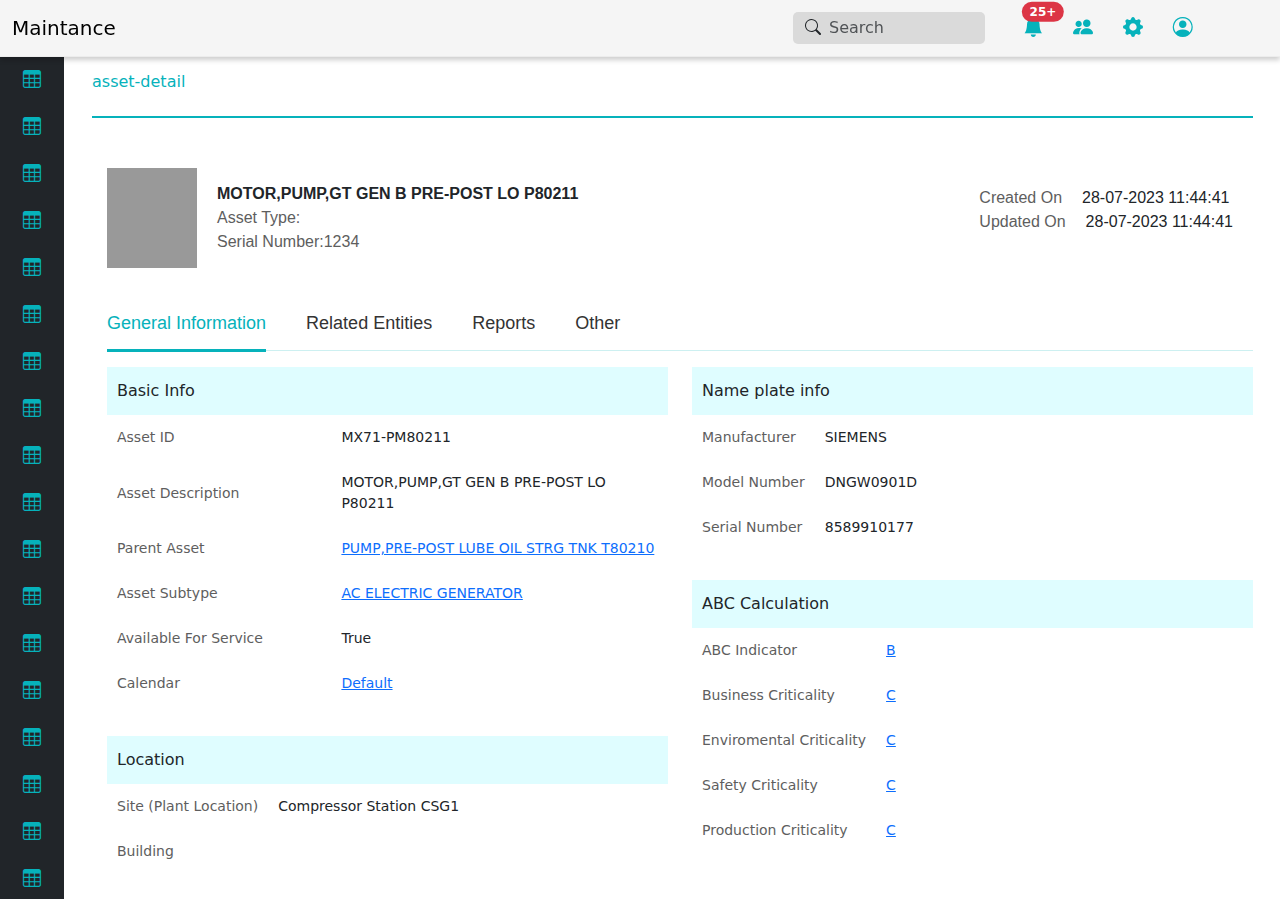
==== commit 5dce5edf: "update 03-2" ====
--- a/asset-detail.html
+++ b/asset-detail.html
@@ -137,7 +137,7 @@
             </li>
             <li class="nav-item">
                 <i class="bi bi-table"></i>
-                <a class="nav-link" href="#">PR Requisitions</a>
+                <a class="nav-link" href="/PR-Requisitions.html">PR Requisitions</a>
             </li>
             <li class="nav-item">
                 <i class="bi bi-table"></i>
--- a/css/style.css
+++ b/css/style.css
@@ -1,3 +1,9 @@
+/*============================================================
+	variables
+==============================================================*/
+/*============================================================
+	global
+==============================================================*/
 * {
   box-sizing: border-box;
   outline: none !important; }
@@ -61,12 +67,16 @@
   overflow: hidden; }
 
 .breadcrumb__container {
+  padding-top: 10px;
   height: 36px;
   background: #fff; }
 
 .breadcrumb-item.active {
   color: #06b2bb; }
 
+/*============================================================
+	sidebar
+==============================================================*/
 .sideBar {
   width: 220px;
   height: calc(100vh - 57px);
@@ -106,18 +116,23 @@
     color: #fff;
     font-size: 12px;
     padding: 12px 2px 12px 20px; }
-
+  .nav .nav-item:hover {
+    background: #000; }
+  .nav .nav-item:active {
+    background: #06b2bb; }
+
+/*============================================================
+	content container
+==============================================================*/
 .list__container {
   margin-top: 20px;
   margin-right: 15px;
   padding: 20px 0 0 15px;
   border-top: 2px solid #06b2bb; }
-  .list__container .table__container .header__title,
-  .list__container .table__container .header__filter {
-    position: sticky;
-    top: 0;
-    z-index: 1; }
-
+
+/*============================================================
+	topbar
+==============================================================*/
 #topBar {
   background: #f5f5f5;
   border-bottom: 1px solid #ececec;
@@ -128,13 +143,34 @@
   right: 0;
   z-index: 999; }
 
-.dataTables_scroll td {
-  width: 100px;
+/*============================================================
+	assets table
+==============================================================*/
+.assets__table .title {
+  border-color: transparent; }
+.assets__table .table th:first-child {
+  width: 40px; }
+.assets__table .table th:not(:first-child) {
+  width: 150px; }
+.assets__table tr {
+  vertical-align: middle; }
+.assets__table th,
+.assets__table td {
+  margin-right: 2px;
   text-align: start; }
-
-.dataTables_scrollBody .table thead tr th {
-  width: 150px !important; }
-
+  .assets__table th input,
+  .assets__table td input {
+    max-width: 120px;
+    border: 0.5px solid #dbdbdb; }
+
+.active > .page-link,
+.page-link.active {
+  border: none;
+  background-color: #06b2bb; }
+
+/*============================================================
+	asset details
+==============================================================*/
 .datails__container {
   height: calc(100vh - 157px);
   overflow-y: auto;
@@ -214,6 +250,9 @@
       width: 40%;
       color: #5e5e5e; }
 
+/*============================================================
+	library page
+==============================================================*/
 .library__table .header__title th:first-child {
   width: 34px; }
 .library__table .header__title th:nth-child(2) {
@@ -250,6 +289,9 @@
   color: #06b2bb;
   padding-left: 15px; }
 
+/*============================================================
+	library details
+==============================================================*/
 .item__Info {
   width: 100%;
   display: flex;
@@ -368,4 +410,179 @@
         .audit__trail__container .forAuditTrial .tab-pane .detail__row .detail__label {
           text-align: right; }
 
+/*============================================================
+	PR Requisitions list
+==============================================================*/
+.prRequsitions__table .header__title .title {
+  border-color: transparent; }
+.prRequsitions__table tr {
+  vertical-align: middle; }
+.prRequsitions__table th,
+.prRequsitions__table td {
+  margin-right: 2px;
+  text-align: start; }
+  .prRequsitions__table th input,
+  .prRequsitions__table td input {
+    max-width: 120px;
+    border: 0.5px solid #dbdbdb; }
+
+/*============================================================
+	PR Requisitions details
+==============================================================*/
+.sub__header__menu {
+  display: flex;
+  justify-content: end;
+  align-items: center;
+  padding-top: 10px;
+  padding-right: 27px; }
+  .sub__header__menu .new__reqisition {
+    font-size: 14px;
+    padding: 4px 7px;
+    background: #06b2bb;
+    border: none;
+    text-decoration: none;
+    color: #fff; }
+
+.partRequisition tr {
+  vertical-align: middle; }
+  .partRequisition tr td,
+  .partRequisition tr th {
+    padding: 5px 20px;
+    text-align: left;
+    width: 250px; }
+
+.requisition__datails {
+  margin-top: 40px; }
+
+.Requisition__textera {
+  width: 80%;
+  height: 150px; }
+
+/*============================================================
+	PR Requisition New
+==============================================================*/
+.form__content {
+  display: flex;
+  flex-wrap: wrap;
+  padding: 0 20px;
+  margin-bottom: 20px; }
+  .form__content fieldset {
+    margin: 10px 2%;
+    width: 45%; }
+    .form__content fieldset .field__label {
+      padding-bottom: 2px;
+      margin: 0;
+      display: inline-block; }
+    .form__content fieldset .field__input,
+    .form__content fieldset .field__select {
+      width: 100%;
+      padding: 8px;
+      border: 1px solid #5e5e5e;
+      border-radius: 4px;
+      transition: border-color 0.2s; }
+      .form__content fieldset .field__input:focus,
+      .form__content fieldset .field__select:focus {
+        border-color: #06b2bb;
+        outline: none; }
+  .form__content .btn_container {
+    width: 100%;
+    display: flex;
+    justify-content: end;
+    padding-right: 4%;
+    margin-top: 20px; }
+    .form__content .btn_container .btn {
+      padding: 8px 12px;
+      border-radius: 8px;
+      cursor: pointer;
+      margin-left: 12px; }
+      .form__content .btn_container .btn.btn__add {
+        background-color: #06b2bb;
+        transition: 0.8s ease;
+        border: none;
+        color: #fff; }
+        .form__content .btn_container .btn.btn__add:hover {
+          background-color: #056469; }
+      .form__content .btn_container .btn.btn__clear {
+        border: 1px solid #5e5e5e;
+        color: #5e5e5e;
+        transition: 0.8s ease; }
+        .form__content .btn_container .btn.btn__clear:hover {
+          background-color: #056469;
+          color: #fff; }
+
+#newpartRequisition_wrapper {
+  margin-top: 50px;
+  width: 99%;
+  border-top: 2px solid #06b2bb; }
+  #newpartRequisition_wrapper th {
+    width: 300px; }
+
+.form__content__bottom {
+  margin: 90px 0 150px; }
+  .form__content__bottom fieldset {
+    margin: 25px 3%;
+    width: 92%; }
+    .form__content__bottom fieldset .field__label {
+      padding-bottom: 2px;
+      margin: 0;
+      display: inline-block; }
+    .form__content__bottom fieldset .field__input,
+    .form__content__bottom fieldset .field__select {
+      width: 100%;
+      padding: 8px;
+      border: 1px solid #5e5e5e;
+      border-radius: 4px;
+      transition: border-color 0.2s; }
+      .form__content__bottom fieldset .field__input:focus,
+      .form__content__bottom fieldset .field__select:focus {
+        border-color: #06b2bb;
+        outline: none; }
+    .form__content__bottom fieldset .only__label {
+      width: 100%;
+      background: #06b2bb;
+      padding: 5px; }
+      .form__content__bottom fieldset .only__label a {
+        text-decoration: none;
+        color: #fff; }
+    .form__content__bottom fieldset .notify__hint {
+      margin-top: 5px;
+      font-size: 12px;
+      color: #5e5e5e; }
+
+.tox-editor-container .tox-menubar,
+.tox-editor-container .tox-statusbar__branding,
+.tox-editor-container .tox-promotion {
+  display: none; }
+
+.btn__for__newRequisitions {
+  position: fixed;
+  bottom: 0;
+  left: 0;
+  width: 100%;
+  background-color: #f5f5f5;
+  padding: 20px 40px;
+  z-index: 1;
+  box-shadow: 0 -2px 4px rgba(0, 0, 0, 0.1);
+  display: flex;
+  justify-content: flex-end; }
+  .btn__for__newRequisitions .btn {
+    padding: 5px 10px;
+    border-radius: 8px;
+    cursor: pointer;
+    margin-left: 12px; }
+    .btn__for__newRequisitions .btn.btn__add {
+      background-color: #06b2bb;
+      transition: 0.8s ease;
+      border: none;
+      color: #fff; }
+      .btn__for__newRequisitions .btn.btn__add:hover {
+        background-color: #056469; }
+    .btn__for__newRequisitions .btn.btn__clear {
+      border: 1px solid #5e5e5e;
+      color: #5e5e5e;
+      transition: 0.8s ease; }
+      .btn__for__newRequisitions .btn.btn__clear:hover {
+        background-color: #056469;
+        color: #fff; }
+
 /*# sourceMappingURL=style.css.map */
